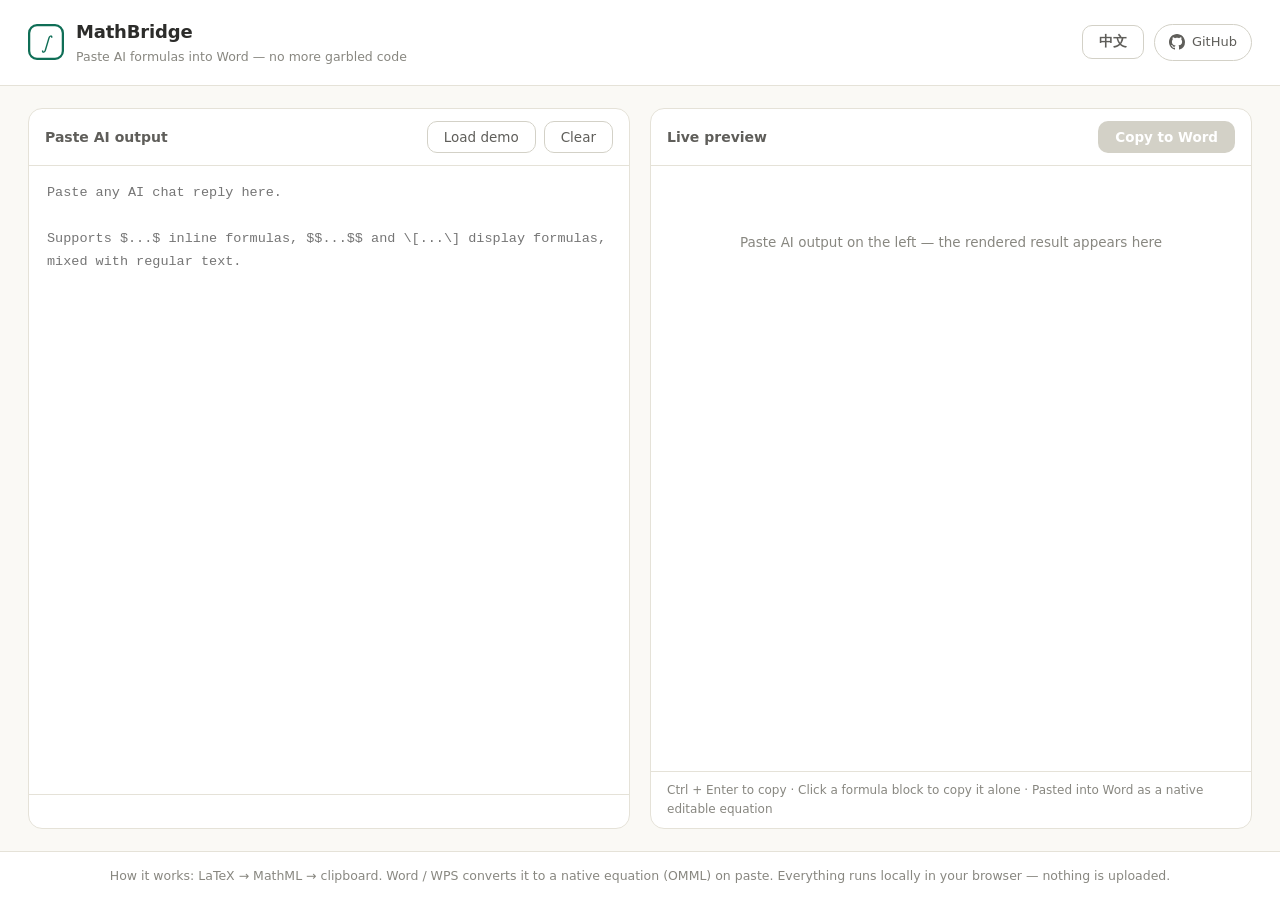
==== index.html @ a2859158 "feat: MathBridge — LaTeX to native Word equation, bilingual zh/en" ====
<!DOCTYPE html>
<html lang="zh-CN">
<head>
  <meta charset="UTF-8">
  <meta name="viewport" content="width=device-width, initial-scale=1.0">
  <title>MathBridge · AI 公式搬运工</title>
  <meta name="description" content="把 AI 生成的 LaTeX 公式原样粘贴进 Word / WPS，保持原生可编辑公式格式，不再是乱码。纯本地运行，无隐私顾虑。">
  <link rel="stylesheet" href="assets/vendor/temml.css">
  <link rel="stylesheet" href="css/style.css">
</head>
<body>
  <header class="site-header">
    <div class="brand">
      <svg class="brand-mark" viewBox="0 0 32 32" aria-hidden="true">
        <rect x="1" y="1" width="30" height="30" rx="7" fill="none" stroke="currentColor" stroke-width="2"/>
        <text x="16" y="22" text-anchor="middle" font-size="16" font-style="italic" fill="currentColor">∫</text>
      </svg>
      <div>
        <h1>MathBridge</h1>
        <p class="tagline" data-i18n="tagline">AI 公式搬运工 · 粘贴进 Word 不乱码</p>
      </div>
    </div>
    <div class="header-actions">
      <button type="button" id="btn-lang" class="btn ghost lang-toggle" aria-label="Switch language / 切换语言">EN</button>
      <a class="gh-link" href="https://github.com/Polaris929-cloud/MathBridge-AI-Formula-Translation" target="_blank" rel="noopener">
        <svg viewBox="0 0 16 16" width="16" height="16" aria-hidden="true" fill="currentColor">
          <path d="M8 0C3.58 0 0 3.58 0 8c0 3.54 2.29 6.53 5.47 7.59.4.07.55-.17.55-.38 0-.19-.01-.82-.01-1.49-2.01.37-2.53-.49-2.69-.94-.09-.23-.48-.94-.82-1.13-.28-.15-.68-.52-.01-.53.63-.01 1.08.58 1.23.82.72 1.21 1.87.87 2.33.66.07-.52.28-.87.51-1.07-1.78-.2-3.64-.89-3.64-3.95 0-.87.31-1.59.82-2.15-.08-.2-.36-1.02.08-2.12 0 0 .67-.21 2.2.82.64-.18 1.32-.27 2-.27s1.36.09 2 .27c1.53-1.04 2.2-.82 2.2-.82.44 1.1.16 1.92.08 2.12.51.56.82 1.27.82 2.15 0 3.07-1.87 3.75-3.65 3.95.29.25.54.73.54 1.48 0 1.07-.01 1.93-.01 2.2 0 .21.15.46.55.38A8.01 8.01 0 0 0 16 8c0-4.42-3.58-8-8-8Z"/>
        </svg>
        GitHub
      </a>
    </div>
  </header>

  <main class="workspace">
    <section class="pane">
      <div class="pane-head">
        <h2 data-i18n="inputTitle">粘贴 AI 输出</h2>
        <div class="pane-actions">
          <button type="button" id="btn-demo" class="btn ghost" data-i18n="demoBtn">载入示例</button>
          <button type="button" id="btn-clear" class="btn ghost" data-i18n="clearBtn">清空</button>
        </div>
      </div>
      <textarea id="input" spellcheck="false" data-i18n-placeholder="inputPlaceholder"
        placeholder="把 AI 聊天框里的回复直接粘贴到这里。&#10;&#10;支持 $...$ 行内公式、$$...$$ 与 \[...\] 独立公式，正文与公式可以混排。"></textarea>
      <p class="status" id="status" aria-live="polite"></p>
    </section>

    <section class="pane">
      <div class="pane-head">
        <h2 data-i18n="previewTitle">实时预览</h2>
        <button type="button" id="btn-copy" class="btn primary" disabled data-i18n="copyBtn">复制到 Word</button>
      </div>
      <div id="preview" class="preview" aria-live="polite"></div>
      <p class="hint" data-i18n="hint">Ctrl + Enter 快速复制 · 点击公式块可单独复制该公式 · 粘贴后在 Word 里即为原生可编辑公式</p>
    </section>
  </main>

  <footer class="site-footer">
    <p data-i18n="footer">原理：LaTeX → MathML → 剪贴板，Word / WPS 粘贴时自动转为原生公式（OMML）。全程在浏览器本地完成，公式内容不上传任何服务器。</p>
  </footer>

  <script src="assets/vendor/temml.js"></script>
  <script src="js/app.js"></script>
</body>
</html>
---- assets/vendor/temml.css ----
/*
The Latin Modern fonts are released under the GUST font license, which is
legally equivalent to the LaTeX Project Public License. See the files in this
directory for details. The fonts can be obtained from several TeX distributions
or package managers.

The Latin Modern WOFF font has been obtained from
http://www.gust.org.pl/projects/e-foundry/

The Temml.woff2 is a clone of KaTeX_Script-Regular, except that the code points
have been changed from ASCII to Unicode Mathematical Alphanumeric Symbols Script capitals,
Unicode range 1D49C to 1D4B5.
*/

@font-face {
  font-family: 'Temml';
  src: url('Temml.woff2') format('woff2');
  font-weight: normal;
  font-style: normal;
}

@font-face {
  font-family: Latin Modern Math;
  src: url('./latinmodernmath.woff2');
}

math {
  font-style: normal;
  font-weight: normal;
  line-height: normal;
  font-size-adjust: none;
  text-indent: 0;
  text-transform: none;
  letter-spacing: normal;
  word-wrap: normal;
  direction: ltr;
  /* Prevent Firefox from omitting the dot on i or j. */
  font-feature-settings: "dtls" off;
}

math * {
  border-color: currentColor;
}

math {
  font-family: "Latin Modern Math", math;
}

/* display: block is necessary in Firefox and Safari.
 * Not in Chromium, which recognizes display: "block math" written inline. */
 math.tml-display {
  display: block;
  width: 100%;
}

*.mathscr {
  font-family: "Temml";
}

/* Cramped superscripts in WebKit */
mfrac > :nth-child(2),
msqrt,
mover > :first-child {
  math-shift: compact
}

.menclose {
  display: inline-block;
  position: relative;
  padding: 0.5ex 0ex;
}
.tml-cancelto {
  display: inline-block;
  position: absolute;
  top: 0;
  left: 0;
  padding: 0.5ex 0ex;
  background-color: currentColor;
  /* Use the SVG as an alpha mask (painted by background-color) */
  -webkit-mask-image: url("data:image/svg+xml,<svg xmlns='http://www.w3.org/2000/svg'><defs><marker id='a' markerHeight='5' markerUnits='strokeWidth' markerWidth='7' orient='auto' refX='7' refY='2.5'><path fill='black' d='m0 0 7 2.5L0 5z'/></marker></defs><line x2='100%25' y1='100%25' stroke='black' stroke-width='.06em' marker-end='url(%23a)' vector-effect='non-scaling-stroke'/></svg>");
          mask-image: url("data:image/svg+xml,<svg xmlns='http://www.w3.org/2000/svg'><defs><marker id='a' markerHeight='5' markerUnits='strokeWidth' markerWidth='7' orient='auto' refX='7' refY='2.5'><path fill='black' d='m0 0 7 2.5L0 5z'/></marker></defs><line x2='100%25' y1='100%25' stroke='black' stroke-width='.06em' marker-end='url(%23a)' vector-effect='non-scaling-stroke'/></svg>");
  -webkit-mask-repeat: no-repeat;
          mask-repeat: no-repeat;
  -webkit-mask-size: 100% 100%;
          mask-size: 100% 100%;
  -webkit-mask-position: 0 0;
          mask-position: 0 0;
}

@supports (-moz-appearance: none) {
  /* \vec w/o italic correction for Firefox */
  .tml-vec {
    transform: scale(0.75)
  }
  /* Fix \cancelto in Firefox */
  .ff-narrow {
    width: 0em;
  }
  .ff-nudge-left {
    margin-left: -0.2em;
  }
  /* Squash hidden mrows in \bordermatrix. Messes with centering, but necessary to squash. */
  .ff-squash mtd {
    display: block;
    height: 0;
  }
}

@supports (not (-moz-appearance: none)) {
  /* Chromium and WebKit */
  /* prime vertical alignment */
  mo.tml-prime {
    font-family: Temml;
  }
  /* Italic correction on superscripts */
  .tml-sml-pad {
    padding-left: 0.05em;
  }
  .tml-med-pad {
    padding-left: 0.10em;
  }
  .tml-lrg-pad {
    padding-left: 0.15em;
  }
}

@supports (-webkit-backdrop-filter: blur(1px)) {
  /* WebKit vertical & italic correction on accents */
  .wbk-acc {
    /* lower by x-height distance */
    transform: translate(0em, 0.431em);
  }
  .wbk-sml {
    transform: translate(0.07em, 0);
  }
  .wbk-sml-acc {
    transform: translate(0.07em, 0.431em);
  }
  .wbk-sml-vec {
    transform: scale(0.75) translate(0.07em, 0);
  }
  .wbk-med {
    transform: translate(0.14em, 0);
  }
  .wbk-med-acc {
    transform: translate(0.14em, 0.431em);
  }
  .wbk-med-vec {
    transform: scale(0.75) translate(0.14em, 0);
  }
  .wbk-lrg {
    transform: translate(0.21em, 0);
  }
  .wbk-lrg-acc {
    transform: translate(0.21em, 0.431em);
  }
  .wbk-lrg-vec {
    transform: scale(0.75) translate(0.21em, 0);
  }
}

/* \cancel & \phase use background images. Get them to print. */
menclose {
  -webkit-print-color-adjust: exact;  /* Chrome & Edge */
          print-color-adjust: exact;
}

/* Array cell justification in Firefox & WebKit */
.tml-right {
  text-align: right;
}
.tml-left {
  text-align: left;
}

/* For CD labels that grow to the left in Firefox and WebKit */
.tml-shift-left { margin-left:-200% }

/* Styles for Chromium only */
@supports (not (-webkit-backdrop-filter: blur(1px))) and (not (-moz-appearance: none)) {
  /* Italic correction on accents */
  .chr-sml {
    transform: translate(0.07em, 0)
  }
  .chr-sml-vec {
    transform: scale(0.75) translate(0.07em, 0)
  }
  .chr-med {
    transform: translate(0.14em, 0)
  }
  .chr-med-vec {
    transform: scale(0.75) translate(0.14em, 0)
  }
  .chr-lrg {
    transform: translate(0.21em, 0)
  }
  .chr-lrg-vec {
    transform: scale(0.75) translate(0.21em, 0)
  }

  /* For CD labels that grow to the left */
  .tml-shift-left { margin-left:-100% }

  /* MathML Core & Chromium do not support the MathML 3.0 element <menclose> attributes. */
  /* So use styles. */
  menclose {
    position: relative;
    padding: 0.5ex 0ex;
  }
  
  .tml-overline {
    padding: 0.1em 0 0 0;
    border-top: 0.065em solid;
  }

  .tml-underline {
    padding: 0 0 0.1em 0;
    border-bottom: 0.065em solid;
  }

  .tml-cancel {
    display: inline-block;
    position: absolute;
    left: 0.5px;
    bottom: 0;
    width: 100%;
    height: 100%;
    background-color: currentColor;
  }
  .upstrike {
    clip-path: polygon(0.05em 100%, 0em calc(100% - 0.05em), calc(100% - 0.05em) 0em, 100% 0.05em);
  }
  .downstrike {
    clip-path: polygon(0em 0.05em, 0.05em 0em, 100% calc(100% - 0.05em), calc(100% - 0.05em) 100%);
  }
  .sout {
    clip-path: polygon(0em calc(55% + 0.0333em), 0em calc(55% - 0.0333em), 100% calc(55% - 0.0333em), 100% calc(55% + 0.0333em));
  }
  .tml-xcancel {
    clip-path: polygon(0.05em 0em, 0em 0.05em, calc(50% - 0.05em) 50%, 0em calc(100% - 0.05em), 0.05em 100%, 50% calc(50% + 0.05em), calc(100% - 0.05em) 100%, 100% calc(100% - 0.05em), calc(50% + 0.05em) 50%, 100% 0.05em, calc(100% - 0.05em) 0%, 50% calc(50% - 0.05em));
  }

  .longdiv-top {
    border-top: 0.067em solid;
    padding: 0.1em 0.2em 0.2em 0.433em;
  }
  .longdiv-arc {
    position: absolute;
    top: 0;
    bottom: 0.1em;
    left: -0.4em;
    width: 0.7em;
    border: 0.067em solid;
    transform: translateY(-0.067em);
    border-radius: 70%;
    clip-path: inset(0 0 0 0.4em);
    box-sizing: border-box;}
    .menclose {display: inline-block;
    text-align: left;
    position: relative;
  }
  
  .phasor-bottom {
    border-bottom: 0.067em solid;
    padding: 0.2em 0.2em 0.1em 0.6em;
  }
  .phasor-angle {
    display: inline-block;
    position: absolute;
    left: 0.5px;
    bottom: -0.04em;
    height: 100%;
    aspect-ratio: 0.5;
    background-color: currentColor;
    clip-path: polygon(0.05em 100%, 0em calc(100% - 0.05em), calc(100% - 0.05em) 0em, 100% 0.05em);
  }

  .tml-fbox {
    padding: 3pt;
    border: 1px solid;
  }

  .circle-pad {
    padding: 0.267em;
  }
  .textcircle {
    position: absolute;
    top: 0;
    bottom: 0;
    right: 0;
    left: 0;
    border: 0.067em solid;
    border-radius: 50%;
   }

   .actuarial {
    padding: 0.03889em 0.03889em 0 0.03889em;
    border-width: 0.08em 0.08em 0em 0em;
    border-style: solid;
    margin-right: 0.03889em;
   }

   /* Stretch \widetilde */
  .tml-tilde-2 {
    transform: scale(2.0, 1.1)
  }
  .tml-tilde-3 {
    transform: scale(3.0, 1.3)
  }
  .tml-tilde-4 {
    transform: scale(4.0, 1.4)
  }
  /* Stretch \widehat */
  .tml-hat-1 {
    transform: scale(1.8, 1.1)
  }
  .tml-hat-2 {
    transform: scale(3.5, 1.1)
  }
  .tml-hat-3 {
    transform: scale(5.4, 1.3)
  }
  .tml-hat-4 {
    transform: scale(7.2, 1.4)
  }

  /* set array cell justification */
  .tml-right {
    text-align: -webkit-right;
  }
  .tml-left {
    text-align: -webkit-left;
  }
}

.special-fraction {
  font-family: 'Times New Roman', Times, 'STIX TWO', Tinos, serif;
}

/* flex-wrap for line-breaking in Chromium */
math {
  display: inline-flex;
  flex-wrap: wrap;
  align-items: baseline;
}
math > mrow {
  padding: 0.5ex 0ex;
}

/* Default mtd top padding is 0.5ex per MathML-Core and user-agent CSS */
/* We adjust for jot and small */
mtable.tml-jot > mtr > mtd {
  padding-top: 0.7ex;
  padding-bottom: 0.7ex;
}
mtable.tml-small mtd {
  padding-top: 0.35ex;
  padding-bottom: 0.35ex;
}

/* Firefox */
@-moz-document url-prefix() {
  /* Avoid flex-wrap */
  math { display: inline; }
  math > mrow { padding: 0 }
  /* Adjust Firefox spacing between array rows */
  mtd, mtable.tml-small mtd { padding-top: 0; padding-bottom: 0; }
  mtable.tml-jot > mtr > mtd { padding-top: 0.2ex; padding-bottom: 0.2ex; }
}

/* AMS environment auto-numbering via CSS counter. */
.tml-eqn::before {
  counter-increment: tmlEqnNo;
  content: "(" counter(tmlEqnNo) ")";
}

body {
  counter-reset: tmlEqnNo;
}
---- css/style.css ----
:root {
  --bg: #faf9f5;
  --surface: #ffffff;
  --ink: #2c2c2a;
  --ink-soft: #5f5e5a;
  --ink-faint: #888780;
  --border: #e5e2d8;
  --border-strong: #d3d1c7;
  --accent: #0f6e56;
  --accent-deep: #085041;
  --accent-wash: #e1f5ee;
  --danger: #a32d2d;
  --danger-wash: #fcebeb;
  --radius: 10px;
  --radius-lg: 14px;
  --font: "Segoe UI", "PingFang SC", "Hiragino Sans GB", "Microsoft YaHei", system-ui, sans-serif;
}

* { box-sizing: border-box; }

html, body { margin: 0; padding: 0; }

body {
  font-family: var(--font);
  background: var(--bg);
  color: var(--ink);
  font-size: 15px;
  line-height: 1.6;
  min-height: 100dvh;
  display: flex;
  flex-direction: column;
}

.site-header {
  display: flex;
  align-items: center;
  justify-content: space-between;
  padding: 18px 28px;
  border-bottom: 1px solid var(--border);
  background: var(--surface);
}

.brand { display: flex; align-items: center; gap: 12px; }

.brand-mark {
  width: 36px;
  height: 36px;
  color: var(--accent);
  flex: none;
}

.brand h1 {
  margin: 0;
  font-size: 18px;
  font-weight: 600;
  letter-spacing: -0.01em;
}

.tagline {
  margin: 0;
  font-size: 12.5px;
  color: var(--ink-faint);
}

.header-actions { display: flex; align-items: center; gap: 10px; }

.lang-toggle { min-width: 52px; font-weight: 600; }

.gh-link {
  display: inline-flex;
  align-items: center;
  gap: 7px;
  font-size: 13px;
  color: var(--ink-soft);
  text-decoration: none;
  padding: 7px 14px;
  border: 1px solid var(--border-strong);
  border-radius: 999px;
  transition: border-color 0.15s ease, color 0.15s ease;
}

.gh-link:hover { border-color: var(--ink-faint); color: var(--ink); }

.workspace {
  flex: 1;
  display: grid;
  grid-template-columns: 1fr 1fr;
  gap: 20px;
  padding: 22px 28px;
  align-items: stretch;
  max-width: 1400px;
  width: 100%;
  margin: 0 auto;
}

@media (max-width: 900px) {
  .workspace { grid-template-columns: 1fr; padding: 16px; }
  .site-header { padding: 14px 16px; }
}

.pane {
  display: flex;
  flex-direction: column;
  background: var(--surface);
  border: 1px solid var(--border);
  border-radius: var(--radius-lg);
  overflow: hidden;
  min-height: 380px;
}

.pane-head {
  display: flex;
  align-items: center;
  justify-content: space-between;
  padding: 12px 16px;
  border-bottom: 1px solid var(--border);
  gap: 12px;
}

.pane-head h2 {
  margin: 0;
  font-size: 14px;
  font-weight: 600;
  color: var(--ink-soft);
}

.pane-actions { display: flex; gap: 8px; }

.btn {
  font-family: inherit;
  font-size: 13.5px;
  padding: 7px 16px;
  border-radius: var(--radius);
  border: 1px solid transparent;
  cursor: pointer;
  transition: transform 0.1s ease, background 0.15s ease, border-color 0.15s ease;
}

.btn:active { transform: scale(0.97); }

.btn:focus-visible { outline: 2px solid var(--accent); outline-offset: 2px; }

.btn.ghost {
  background: transparent;
  border-color: var(--border-strong);
  color: var(--ink-soft);
}

.btn.ghost:hover { border-color: var(--ink-faint); color: var(--ink); }

.btn.primary {
  background: var(--accent);
  color: #ffffff;
  font-weight: 600;
}

.btn.primary:hover { background: var(--accent-deep); }

.btn.primary:disabled {
  background: var(--border-strong);
  color: #ffffff;
  cursor: not-allowed;
}

.btn.primary:not(:disabled):active { transform: scale(0.97); }

textarea#input {
  flex: 1;
  width: 100%;
  min-height: 280px;
  padding: 16px 18px;
  border: none;
  resize: none;
  font-family: ui-monospace, "Cascadia Mono", Consolas, "Courier New", monospace;
  font-size: 13.5px;
  line-height: 1.7;
  color: var(--ink);
  background: transparent;
}

textarea#input:focus-visible { outline: none; }

.status {
  margin: 0;
  padding: 8px 16px;
  font-size: 12.5px;
  color: var(--ink-faint);
  border-top: 1px solid var(--border);
  min-height: 34px;
}

.status.ok { color: var(--accent); }
.status.err { color: var(--danger); }

.preview {
  flex: 1;
  padding: 18px 20px;
  overflow: auto;
  min-height: 280px;
}

.preview .empty {
  color: var(--ink-faint);
  font-size: 13.5px;
  text-align: center;
  padding: 48px 16px;
}

.preview p.seg-text {
  margin: 0 0 10px;
  white-space: pre-wrap;
  word-break: break-word;
}

.math-block {
  display: block;
  margin: 14px auto;
  padding: 12px 16px;
  border: 1px dashed var(--border-strong);
  border-radius: var(--radius);
  text-align: center;
  cursor: copy;
  transition: border-color 0.15s ease, background 0.15s ease;
}

.math-block:hover { border-color: var(--accent); background: var(--accent-wash); }

.math-block:focus-visible { outline: 2px solid var(--accent); outline-offset: 2px; }

.math-inline { cursor: copy; border-radius: 4px; }

.math-inline:hover { background: var(--accent-wash); }

.math-error {
  margin: 12px 0;
  padding: 10px 14px;
  border-radius: var(--radius);
  background: var(--danger-wash);
  border: 1px solid #f0c9c9;
  font-size: 13px;
  color: var(--danger);
}

.math-error code {
  font-family: ui-monospace, Consolas, monospace;
  font-size: 12.5px;
  word-break: break-all;
}

.hint {
  margin: 0;
  padding: 9px 16px;
  font-size: 12px;
  color: var(--ink-faint);
  border-top: 1px solid var(--border);
}

.site-footer {
  padding: 14px 28px;
  border-top: 1px solid var(--border);
  background: var(--surface);
}

.site-footer p {
  margin: 0;
  font-size: 12.5px;
  color: var(--ink-faint);
  text-align: center;
}

.toast {
  position: fixed;
  left: 50%;
  bottom: 32px;
  transform: translateX(-50%) translateY(8px);
  background: var(--ink);
  color: #ffffff;
  font-size: 13.5px;
  padding: 10px 22px;
  border-radius: 999px;
  opacity: 0;
  pointer-events: none;
  transition: opacity 0.2s ease, transform 0.2s ease;
  z-index: 10;
}

.toast.show { opacity: 1; transform: translateX(-50%) translateY(0); }

@media (prefers-reduced-motion: reduce) {
  .btn, .math-block, .toast, .gh-link { transition: none; }
}
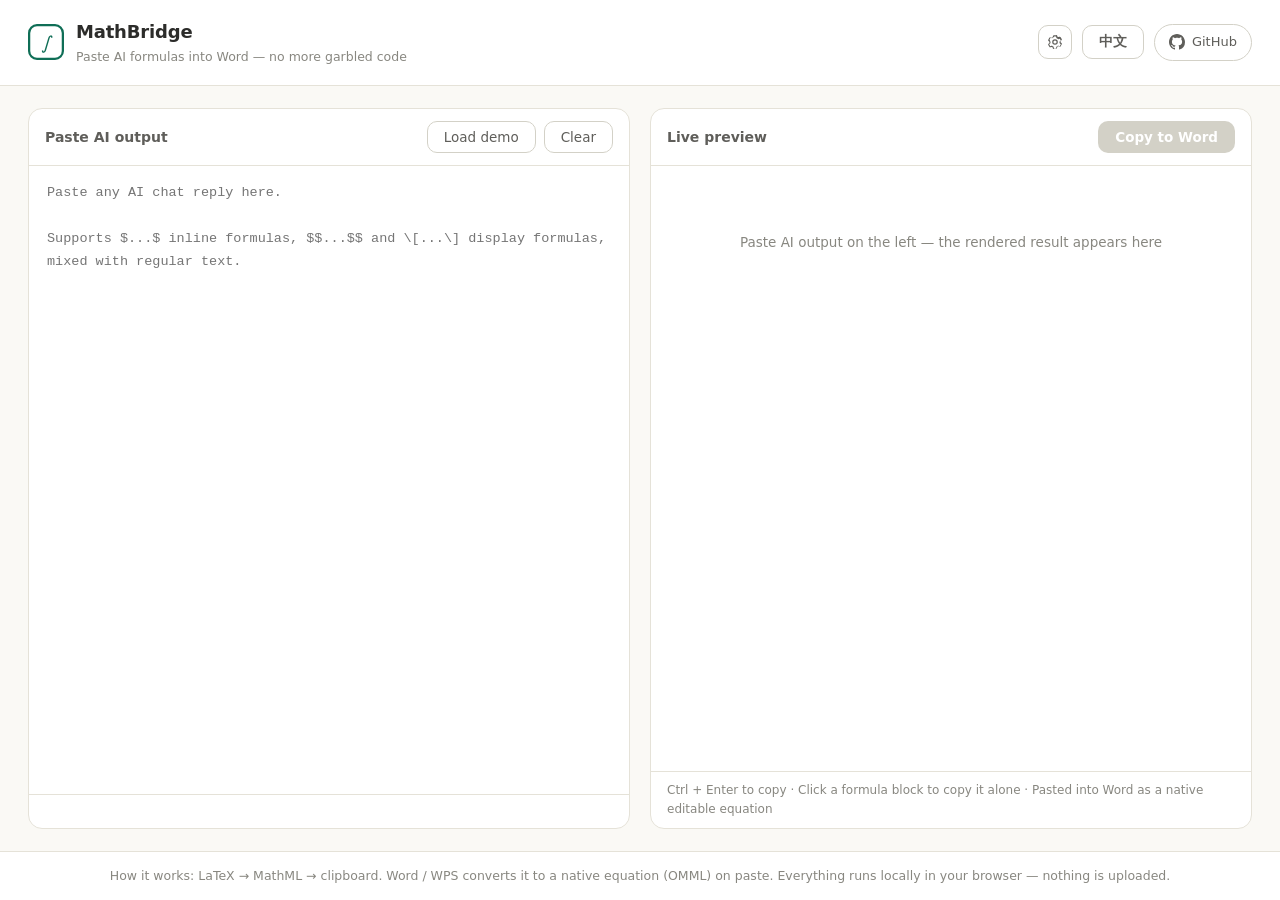
==== commit b09e2f29: "feat: appearance settings panel (font size/weight, background color, panel height, corner radius)" ====
--- a/index.html
+++ b/index.html
@@ -21,6 +21,65 @@
       </div>
     </div>
     <div class="header-actions">
+      <div class="settings-wrap">
+        <button type="button" id="btn-settings" class="btn ghost icon-btn" aria-haspopup="true" aria-expanded="false" aria-label="Settings / 界面设置" title="Settings / 界面设置">
+          <svg viewBox="0 0 20 20" width="16" height="16" fill="currentColor" aria-hidden="true">
+            <path d="M10 6.5a3.5 3.5 0 1 0 0 7 3.5 3.5 0 0 0 0-7Zm0 5.5a2 2 0 1 1 0-4 2 2 0 0 1 0 4Z"/>
+            <path d="M8.7 1.5a1.3 1.3 0 0 0-1.28 1.04l-.3 1.5a6.8 6.8 0 0 0-1.2.7l-1.46-.5a1.3 1.3 0 0 0-1.55.58l-1.3 2.26a1.3 1.3 0 0 0 .28 1.62l1.13 1.03a7 7 0 0 0 0 1.4l-1.13 1.03a1.3 1.3 0 0 0-.28 1.62l1.3 2.26a1.3 1.3 0 0 0 1.55.58l1.46-.5c.38.27.78.5 1.2.7l.3 1.5A1.3 1.3 0 0 0 8.7 18.5h2.6a1.3 1.3 0 0 0 1.28-1.04l.3-1.5c.42-.2.82-.43 1.2-.7l1.46.5a1.3 1.3 0 0 0 1.55-.58l1.3-2.26a1.3 1.3 0 0 0-.28-1.62l-1.13-1.03a7 7 0 0 0 0-1.4l1.13-1.03a1.3 1.3 0 0 0 .28-1.62l-1.3-2.26a1.3 1.3 0 0 0-1.55-.58l-1.46.5a6.8 6.8 0 0 0-1.2-.7l-.3-1.5A1.3 1.3 0 0 0 11.3 1.5H8.7Zm0 1.5h2.6l.36 1.83c.05.24.21.44.43.55.52.25 1 .57 1.43.95.18.16.42.22.65.14l1.78-.61 1.3 2.26-1.38 1.25a.7.7 0 0 0-.22.63c.05.34.05.68 0 1.01a.7.7 0 0 0 .22.63l1.38 1.26-1.3 2.26-1.78-.61a.7.7 0 0 0-.65.14c-.44.38-.91.7-1.43.95a.7.7 0 0 0-.43.55l-.36 1.82H8.7l-.36-1.82a.7.7 0 0 0-.43-.55 5.3 5.3 0 0 1-1.43-.95.7.7 0 0 0-.65-.14l-1.78.61-1.3-2.26 1.38-1.26a.7.7 0 0 0 .22-.63 5.6 5.6 0 0 0 0-1 .7.7 0 0 0-.22-.64L3.18 6.87l1.3-2.26 1.78.61c.23.08.47.02.65-.14.44-.38.91-.7 1.43-.95a.7.7 0 0 0 .43-.55L8.7 3Z"/>
+          </svg>
+        </button>
+        <div id="settings-panel" class="settings-panel" hidden>
+          <h3 data-i18n="settingsTitle">界面设置</h3>
+          <div class="setting-row">
+            <label for="set-fontsize" data-i18n="fontSize">字体大小</label>
+            <div class="setting-control">
+              <input type="range" id="set-fontsize" min="80" max="160" step="5">
+              <span id="val-fontsize" class="set-val">100%</span>
+            </div>
+          </div>
+          <div class="setting-row">
+            <label for="set-fontweight" data-i18n="fontWeight">字体粗细</label>
+            <div class="setting-control">
+              <select id="set-fontweight">
+                <option value="300">Light 300</option>
+                <option value="400">Regular 400</option>
+                <option value="500">Medium 500</option>
+                <option value="600">Semibold 600</option>
+                <option value="700">Bold 700</option>
+              </select>
+            </div>
+          </div>
+          <div class="setting-row">
+            <label data-i18n="bgColor">背景颜色</label>
+            <div class="setting-control swatches">
+              <button type="button" class="swatch" data-bg="#faf9f5" style="background:#faf9f5" title="Cream"></button>
+              <button type="button" class="swatch" data-bg="#ffffff" style="background:#ffffff" title="White"></button>
+              <button type="button" class="swatch" data-bg="#eef4fb" style="background:#eef4fb" title="Blue"></button>
+              <button type="button" class="swatch" data-bg="#eef7ef" style="background:#eef7ef" title="Green"></button>
+              <button type="button" class="swatch" data-bg="#f8eef6" style="background:#f8eef6" title="Pink"></button>
+              <button type="button" class="swatch" data-bg="#f0efec" style="background:#f0efec" title="Gray"></button>
+              <input type="color" id="set-bgcolor" value="#faf9f5" data-i18n-title="customColor" title="自定义颜色">
+            </div>
+          </div>
+          <div class="setting-row">
+            <label for="set-paneheight" data-i18n="paneSize">文本框高度</label>
+            <div class="setting-control">
+              <input type="range" id="set-paneheight" min="280" max="680" step="20">
+              <span id="val-paneheight" class="set-val">400px</span>
+            </div>
+          </div>
+          <div class="setting-row">
+            <label for="set-radius" data-i18n="cornerRadius">圆角</label>
+            <div class="setting-control">
+              <input type="range" id="set-radius" min="0" max="20" step="1">
+              <span id="val-radius" class="set-val">10px</span>
+            </div>
+          </div>
+          <div class="setting-actions">
+            <button type="button" id="btn-reset-settings" class="btn ghost" data-i18n="resetSettings">恢复默认</button>
+          </div>
+        </div>
+      </div>
       <button type="button" id="btn-lang" class="btn ghost lang-toggle" aria-label="Switch language / 切换语言">EN</button>
       <a class="gh-link" href="https://github.com/Polaris929-cloud/MathBridge-AI-Formula-Translation" target="_blank" rel="noopener">
         <svg viewBox="0 0 16 16" width="16" height="16" aria-hidden="true" fill="currentColor">
--- a/css/style.css
+++ b/css/style.css
@@ -11,8 +11,13 @@
   --accent-wash: #e1f5ee;
   --danger: #a32d2d;
   --danger-wash: #fcebeb;
-  --radius: 10px;
-  --radius-lg: 14px;
+  /* 界面自定义变量（由 js/app.js 中的设置面板驱动） */
+  --font-scale: 1;
+  --text-weight: 400;
+  --radius-base: 10px;
+  --pane-min-h: 400px;
+  --radius: var(--radius-base);
+  --radius-lg: calc(var(--radius-base) + 4px);
   --font: "Segoe UI", "PingFang SC", "Hiragino Sans GB", "Microsoft YaHei", system-ui, sans-serif;
 }
 
@@ -24,7 +29,8 @@
   font-family: var(--font);
   background: var(--bg);
   color: var(--ink);
-  font-size: 15px;
+  font-size: calc(15px * var(--font-scale));
+  font-weight: var(--text-weight);
   line-height: 1.6;
   min-height: 100dvh;
   display: flex;
@@ -105,7 +111,7 @@
   border: 1px solid var(--border);
   border-radius: var(--radius-lg);
   overflow: hidden;
-  min-height: 380px;
+  min-height: var(--pane-min-h);
 }
 
 .pane-head {
@@ -167,12 +173,13 @@
 textarea#input {
   flex: 1;
   width: 100%;
-  min-height: 280px;
+  min-height: calc(var(--pane-min-h) - 120px);
   padding: 16px 18px;
   border: none;
   resize: none;
   font-family: ui-monospace, "Cascadia Mono", Consolas, "Courier New", monospace;
-  font-size: 13.5px;
+  font-size: calc(13.5px * var(--font-scale));
+  font-weight: var(--text-weight);
   line-height: 1.7;
   color: var(--ink);
   background: transparent;
@@ -196,7 +203,8 @@
   flex: 1;
   padding: 18px 20px;
   overflow: auto;
-  min-height: 280px;
+  min-height: calc(var(--pane-min-h) - 120px);
+  font-weight: var(--text-weight);
 }
 
 .preview .empty {
@@ -289,3 +297,129 @@
 @media (prefers-reduced-motion: reduce) {
   .btn, .math-block, .toast, .gh-link { transition: none; }
 }
+
+/* ---------- 设置面板 / Settings panel ---------- */
+
+.settings-wrap { position: relative; }
+
+.icon-btn {
+  display: inline-flex;
+  align-items: center;
+  justify-content: center;
+  width: 34px;
+  height: 34px;
+  padding: 0;
+}
+
+.icon-btn svg { display: block; }
+
+.settings-panel {
+  position: absolute;
+  top: calc(100% + 10px);
+  right: 0;
+  width: 300px;
+  background: var(--surface);
+  border: 1px solid var(--border-strong);
+  border-radius: var(--radius-lg);
+  box-shadow: 0 8px 28px rgba(28, 28, 26, 0.14);
+  padding: 16px 18px 14px;
+  z-index: 50;
+}
+
+.settings-panel h3 {
+  margin: 0 0 12px;
+  font-size: 13.5px;
+  font-weight: 600;
+  color: var(--ink-soft);
+}
+
+.setting-row {
+  display: flex;
+  flex-direction: column;
+  gap: 6px;
+  padding: 9px 0;
+  border-top: 1px solid var(--border);
+}
+
+.setting-row:first-of-type { border-top: none; padding-top: 0; }
+
+.setting-row > label {
+  font-size: 12.5px;
+  color: var(--ink-soft);
+}
+
+.setting-control {
+  display: flex;
+  align-items: center;
+  gap: 10px;
+}
+
+.setting-control input[type="range"] {
+  flex: 1;
+  accent-color: var(--accent);
+  height: 18px;
+  margin: 0;
+}
+
+.set-val {
+  min-width: 46px;
+  text-align: right;
+  font-size: 12px;
+  color: var(--ink-faint);
+  font-variant-numeric: tabular-nums;
+}
+
+.setting-control select {
+  flex: 1;
+  font-family: inherit;
+  font-size: 13px;
+  color: var(--ink);
+  padding: 5px 8px;
+  border: 1px solid var(--border-strong);
+  border-radius: var(--radius);
+  background: var(--surface);
+  cursor: pointer;
+}
+
+.swatches { display: flex; align-items: center; gap: 8px; }
+
+.swatch {
+  width: 24px;
+  height: 24px;
+  border-radius: 999px;
+  border: 1px solid var(--border-strong);
+  cursor: pointer;
+  padding: 0;
+  transition: transform 0.1s ease, box-shadow 0.1s ease;
+}
+
+.swatch:hover { transform: scale(1.12); }
+
+.swatch.active {
+  box-shadow: 0 0 0 2px var(--surface), 0 0 0 4px var(--accent);
+}
+
+input[type="color"]#set-bgcolor {
+  width: 24px;
+  height: 24px;
+  border-radius: 999px;
+  border: 1px dashed var(--border-strong);
+  background: transparent;
+  cursor: pointer;
+  padding: 2px;
+}
+
+input[type="color"]#set-bgcolor::-webkit-color-swatch-wrapper { padding: 0; }
+input[type="color"]#set-bgcolor::-webkit-color-swatch { border-radius: 999px; border: none; }
+
+.setting-actions {
+  display: flex;
+  justify-content: flex-end;
+  padding-top: 10px;
+  border-top: 1px solid var(--border);
+  margin-top: 4px;
+}
+
+@media (max-width: 900px) {
+  .settings-panel { position: fixed; top: 64px; right: 16px; left: 16px; width: auto; }
+}
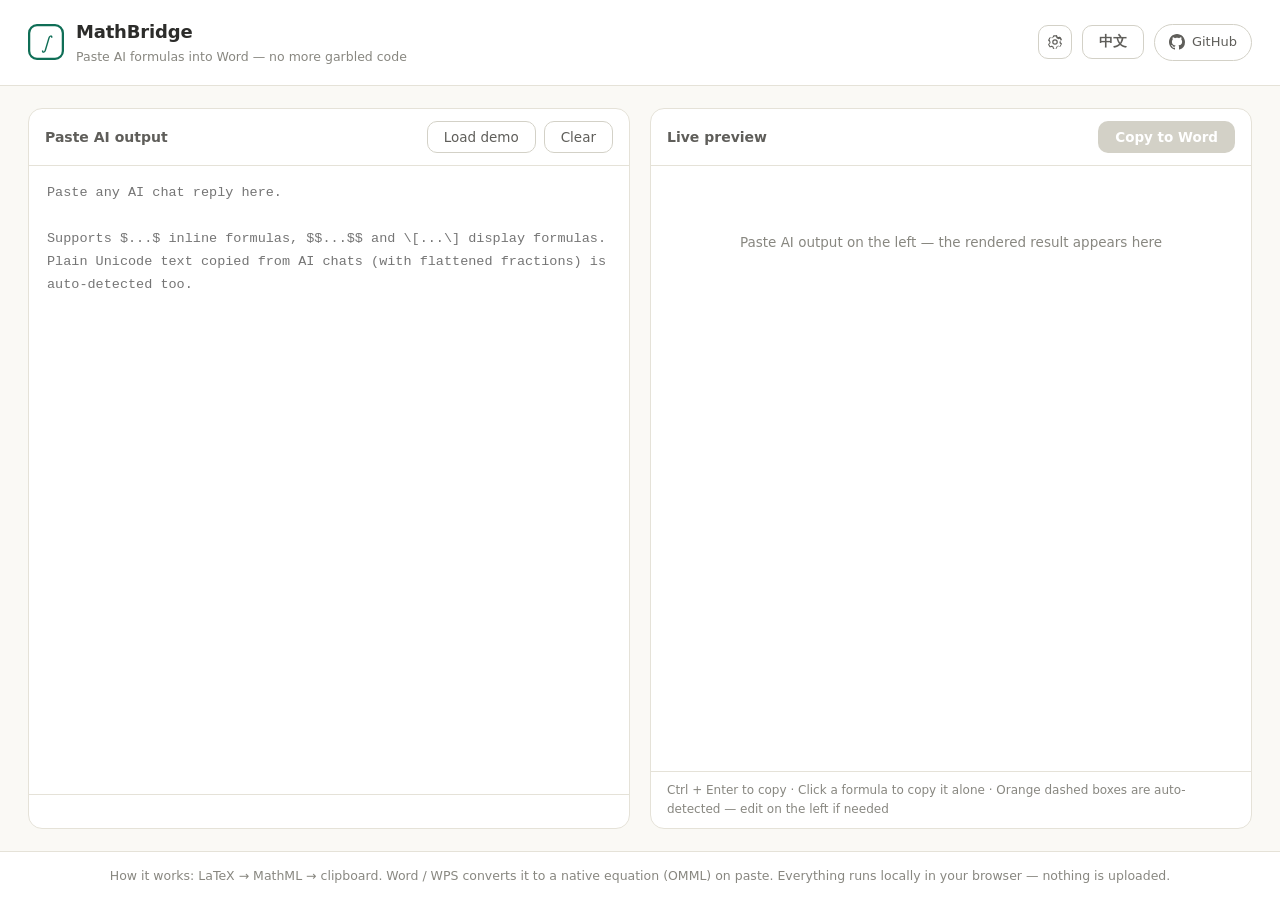
==== commit 26f8fae6: "feat: SmartMath Unicode formula detection, rich KaTeX paste, compact inline layout, favicon" ====
--- a/index.html
+++ b/index.html
@@ -5,6 +5,7 @@
   <meta name="viewport" content="width=device-width, initial-scale=1.0">
   <title>MathBridge · AI 公式搬运工</title>
   <meta name="description" content="把 AI 生成的 LaTeX 公式原样粘贴进 Word / WPS，保持原生可编辑公式格式，不再是乱码。纯本地运行，无隐私顾虑。">
+  <link rel="icon" type="image/svg+xml" href="assets/favicon.svg">
   <link rel="stylesheet" href="assets/vendor/temml.css">
   <link rel="stylesheet" href="css/style.css">
 </head>
@@ -119,6 +120,7 @@
   </footer>
 
   <script src="assets/vendor/temml.js"></script>
+  <script src="js/smartmath.js"></script>
   <script src="js/app.js"></script>
 </body>
 </html>
--- a/css/style.css
+++ b/css/style.css
@@ -239,6 +239,13 @@
 
 .math-inline:hover { background: var(--accent-wash); }
 
+/* 智能识别结果：橙色虚线提示「请核对」 */
+.math-inline.smart { outline: 1px dashed #d99a2b; outline-offset: 2px; }
+
+.math-block.smart { border-style: dashed; border-color: #d99a2b; }
+
+.math-block.smart:hover { border-color: #b57d17; background: #fdf6e9; }
+
 .math-error {
   margin: 12px 0;
   padding: 10px 14px;
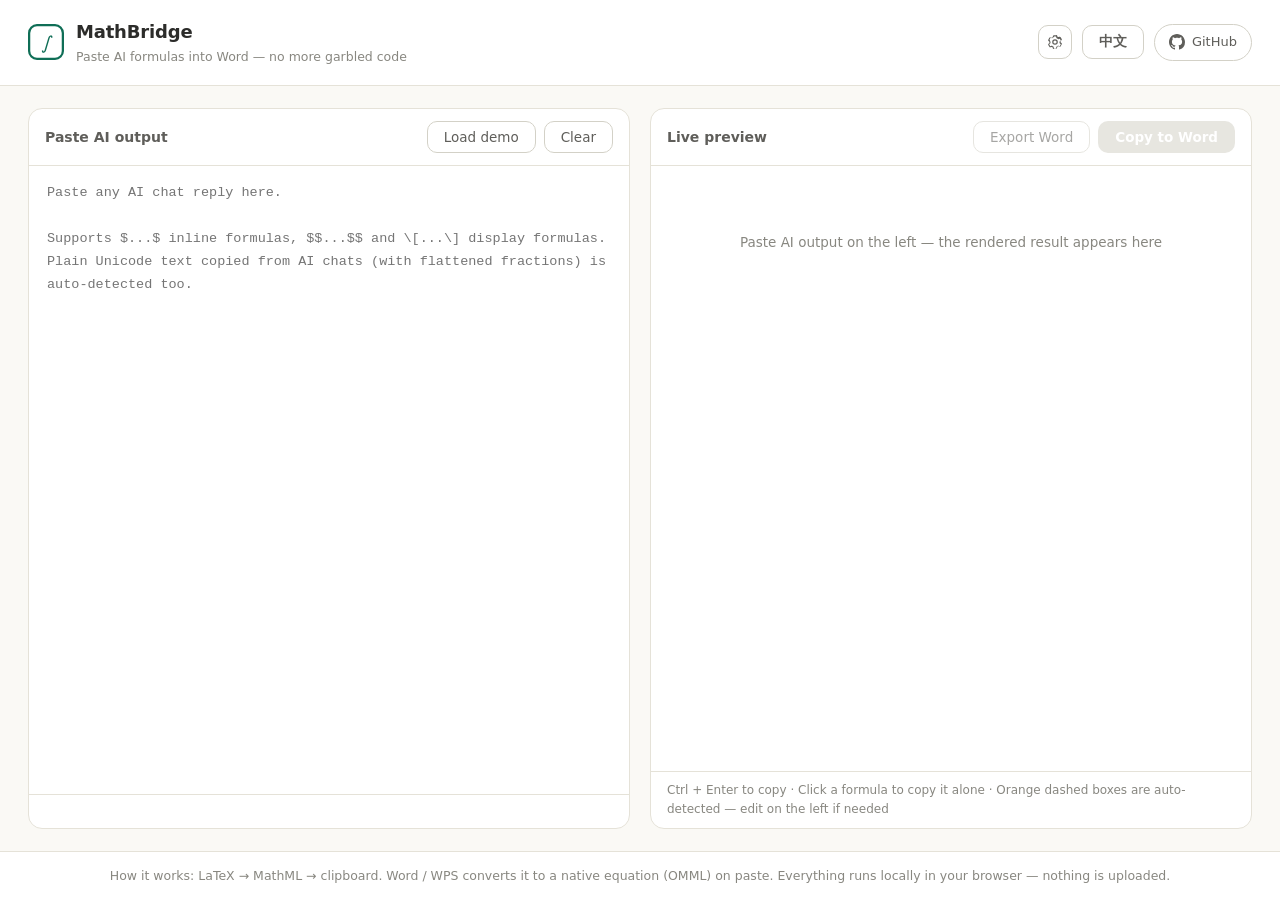
==== commit e7e5f8ed: "feat: in-app '导出 Word' button — download 文档.docx with native OMML equations Works in both Word and W" ====
--- a/index.html
+++ b/index.html
@@ -108,7 +108,10 @@
     <section class="pane">
       <div class="pane-head">
         <h2 data-i18n="previewTitle">实时预览</h2>
-        <button type="button" id="btn-copy" class="btn primary" disabled data-i18n="copyBtn">复制到 Word</button>
+        <div class="pane-actions">
+          <button type="button" id="btn-export" class="btn ghost" disabled data-i18n="exportBtn">导出 Word</button>
+          <button type="button" id="btn-copy" class="btn primary" disabled data-i18n="copyBtn">复制到 Word</button>
+        </div>
       </div>
       <div id="preview" class="preview" aria-live="polite"></div>
       <p class="hint" data-i18n="hint">Ctrl + Enter 快速复制 · 点击公式块可单独复制该公式 · 粘贴后在 Word 里即为原生可编辑公式</p>
@@ -121,6 +124,7 @@
 
   <script src="assets/vendor/temml.js"></script>
   <script src="js/smartmath.js"></script>
+  <script src="js/mml2omml.js"></script>
   <script src="js/app.js"></script>
 </body>
 </html>
--- a/css/style.css
+++ b/css/style.css
@@ -144,6 +144,11 @@
 
 .btn:active { transform: scale(0.97); }
 
+.btn:disabled {
+  cursor: not-allowed;
+  opacity: 0.55;
+}
+
 .btn:focus-visible { outline: 2px solid var(--accent); outline-offset: 2px; }
 
 .btn.ghost {
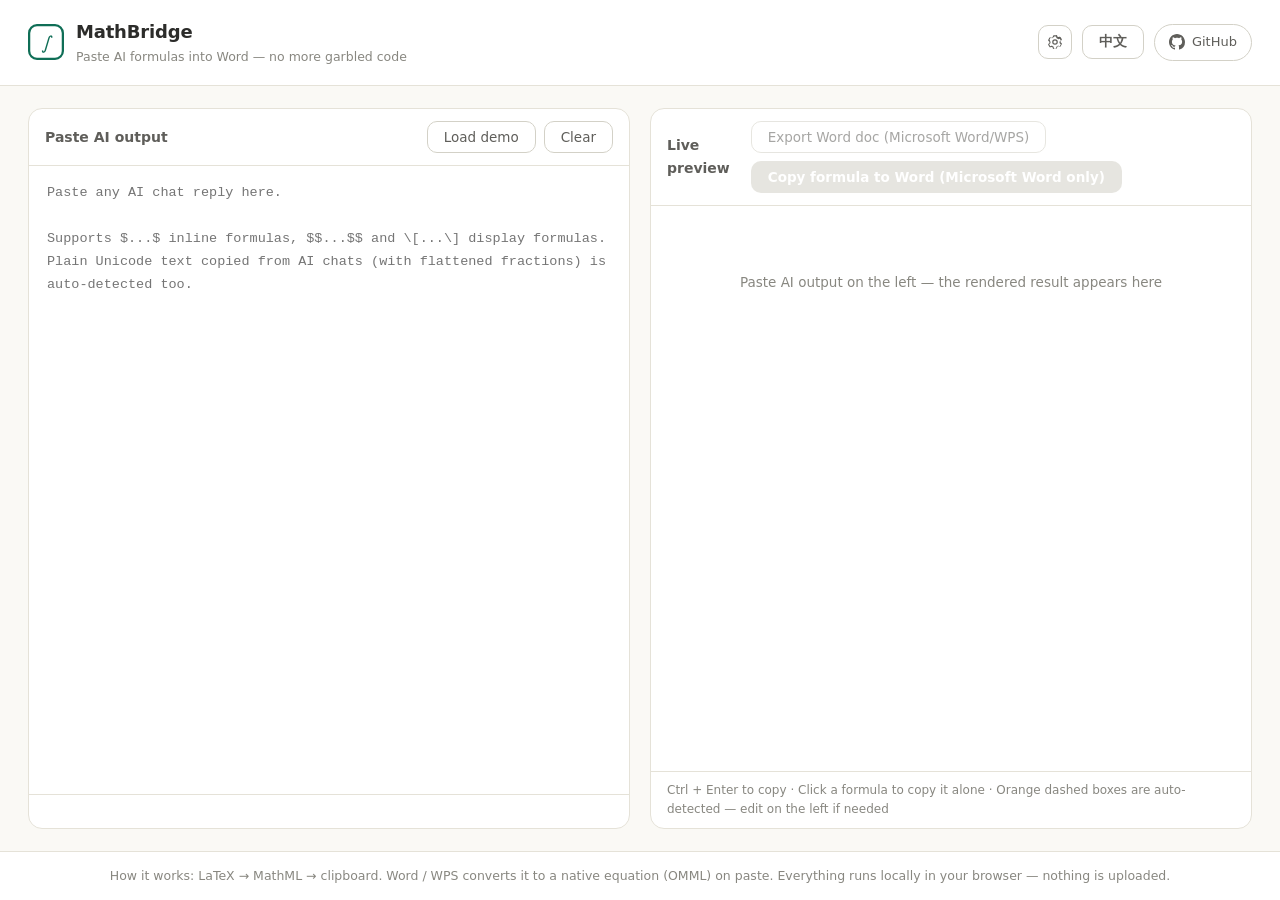
==== commit dc385c1d: "refine: clarify action buttons — which app each button targets Users kept asking why copy worked in " ====
--- a/index.html
+++ b/index.html
@@ -109,8 +109,8 @@
       <div class="pane-head">
         <h2 data-i18n="previewTitle">实时预览</h2>
         <div class="pane-actions">
-          <button type="button" id="btn-export" class="btn ghost" disabled data-i18n="exportBtn">导出 Word</button>
-          <button type="button" id="btn-copy" class="btn primary" disabled data-i18n="copyBtn">复制到 Word</button>
+          <button type="button" id="btn-export" class="btn ghost" disabled data-i18n="exportBtn">导出 Word 文档(Microsoft Word/WPS)</button>
+          <button type="button" id="btn-copy" class="btn primary" disabled data-i18n="copyBtn">复制公式粘贴到 Word(仅 Microsoft Word)</button>
         </div>
       </div>
       <div id="preview" class="preview" aria-live="polite"></div>
@@ -125,6 +125,7 @@
   <script src="assets/vendor/temml.js"></script>
   <script src="js/smartmath.js"></script>
   <script src="js/mml2omml.js"></script>
+  <script src="js/docx.js"></script>
   <script src="js/app.js"></script>
 </body>
 </html>
--- a/css/style.css
+++ b/css/style.css
@@ -130,11 +130,13 @@
   color: var(--ink-soft);
 }
 
-.pane-actions { display: flex; gap: 8px; }
+/* 按钮文案较长（含适用软件说明），窄屏时整组换行而不是把标签折成两截 */
+.pane-actions { display: flex; gap: 8px; flex-wrap: wrap; }
 
 .btn {
   font-family: inherit;
   font-size: 13.5px;
+  white-space: nowrap;
   padding: 7px 16px;
   border-radius: var(--radius);
   border: 1px solid transparent;
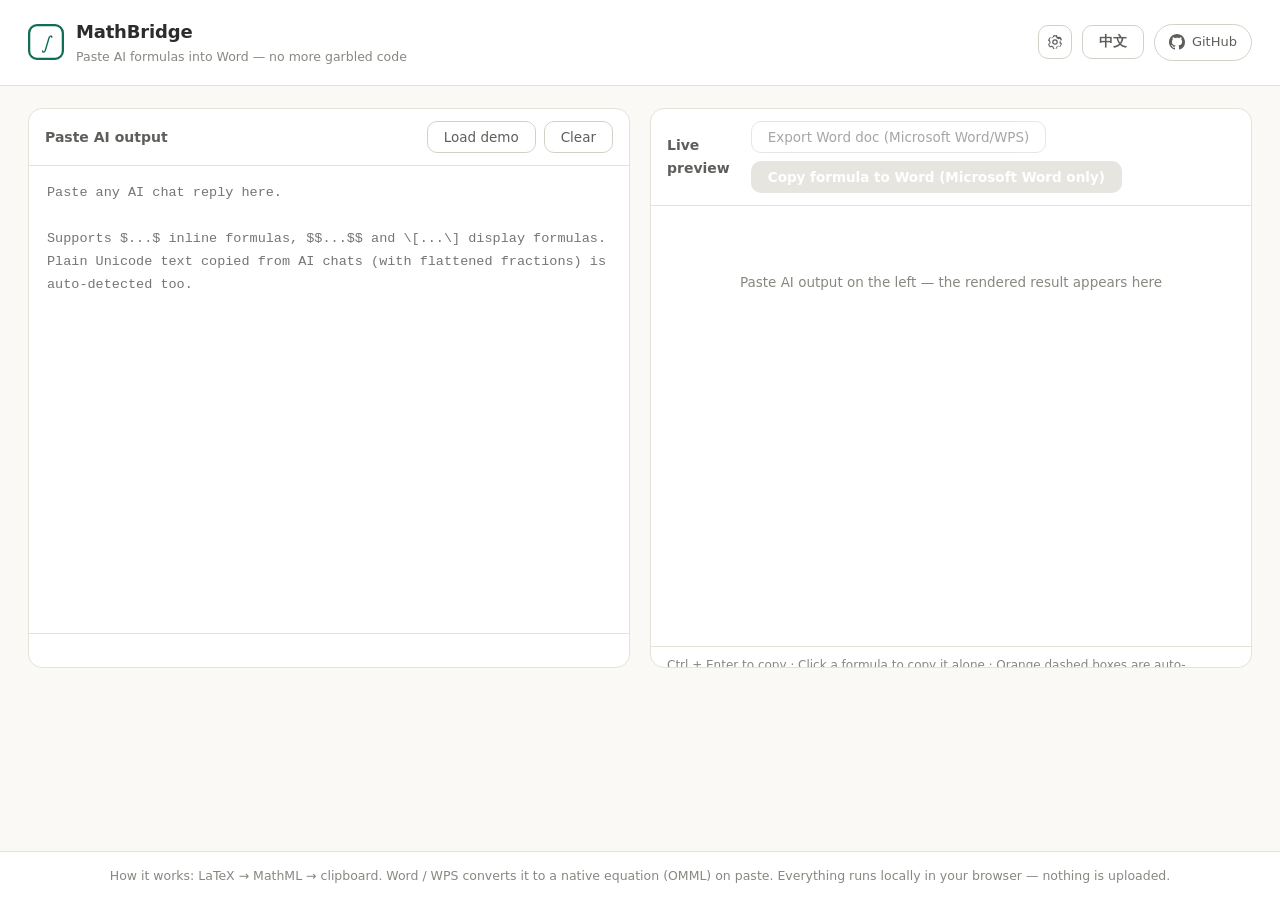
==== commit 00cb2f32: "fix: make the "文本框高度" setting actually work The slider updated --pane-min-h but nothing visibly chan" ====
--- a/index.html
+++ b/index.html
@@ -65,8 +65,8 @@
           <div class="setting-row">
             <label for="set-paneheight" data-i18n="paneSize">文本框高度</label>
             <div class="setting-control">
-              <input type="range" id="set-paneheight" min="280" max="680" step="20">
-              <span id="val-paneheight" class="set-val">400px</span>
+              <input type="range" id="set-paneheight" min="280" max="900" step="20">
+              <span id="val-paneheight" class="set-val">560px</span>
             </div>
           </div>
           <div class="setting-row">
--- a/css/style.css
+++ b/css/style.css
@@ -15,7 +15,7 @@
   --font-scale: 1;
   --text-weight: 400;
   --radius-base: 10px;
-  --pane-min-h: 400px;
+  --pane-h: 560px;
   --radius: var(--radius-base);
   --radius-lg: calc(var(--radius-base) + 4px);
   --font: "Segoe UI", "PingFang SC", "Hiragino Sans GB", "Microsoft YaHei", system-ui, sans-serif;
@@ -111,7 +111,10 @@
   border: 1px solid var(--border);
   border-radius: var(--radius-lg);
   overflow: hidden;
-  min-height: var(--pane-min-h);
+  /* 用固定 height 而不是 min-height：网格默认 stretch 会把面板撑到整个视口高度，
+   * min-height 永远够不到（实测面板已 726px > 上限 680px），设置项就失效了。
+   * 固定 height 后「文本框高度」滑块立即可见，内部区域各自滚动。 */
+  height: var(--pane-h);
 }
 
 .pane-head {
@@ -180,7 +183,7 @@
 textarea#input {
   flex: 1;
   width: 100%;
-  min-height: calc(var(--pane-min-h) - 120px);
+  min-height: calc(var(--pane-h) - 120px);
   padding: 16px 18px;
   border: none;
   resize: none;
@@ -210,7 +213,7 @@
   flex: 1;
   padding: 18px 20px;
   overflow: auto;
-  min-height: calc(var(--pane-min-h) - 120px);
+  min-height: calc(var(--pane-h) - 120px);
   font-weight: var(--text-weight);
 }
 
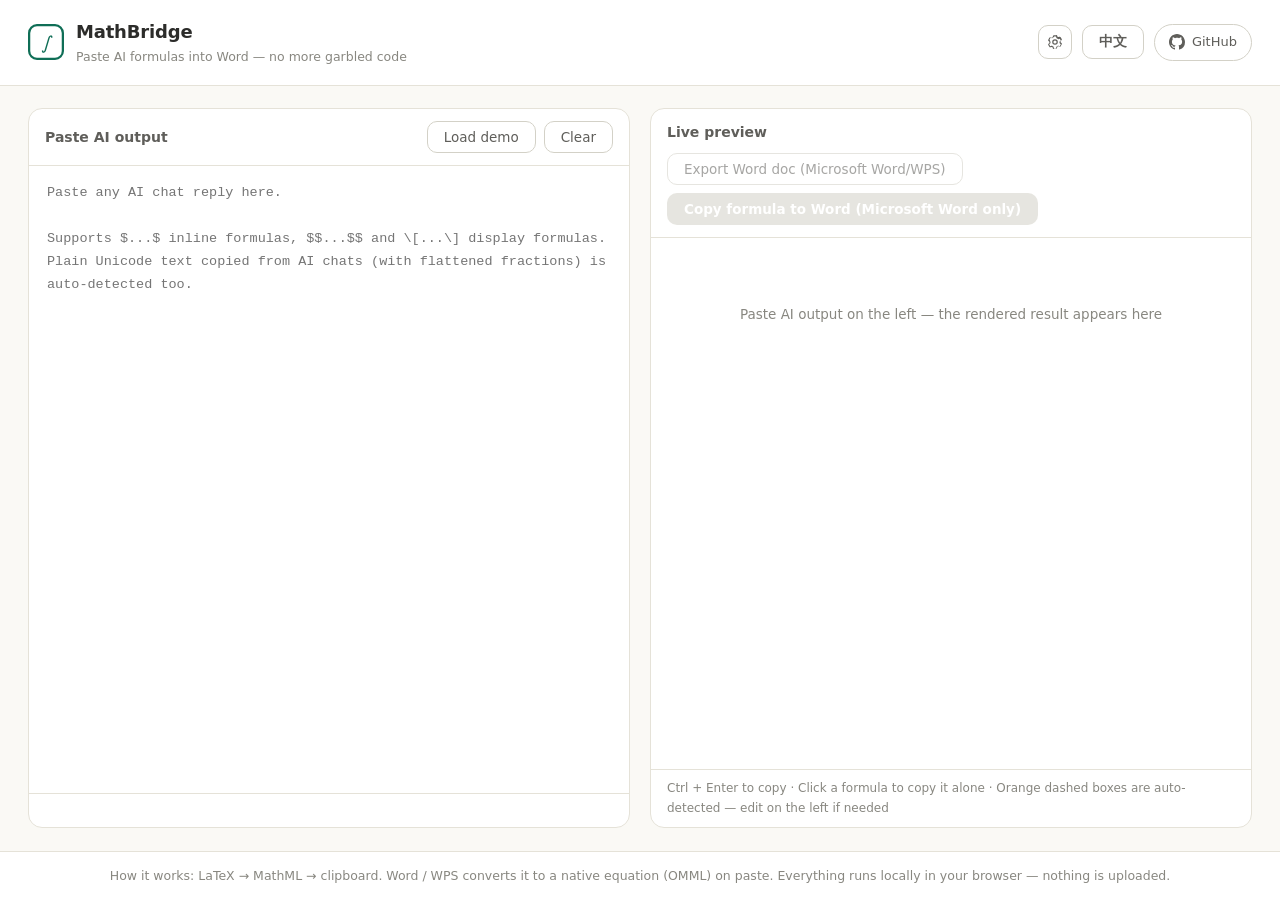
==== commit 82ec4901: "refactor: drop the panel-height and corner-radius settings; make the layout responsive The two slide" ====
--- a/index.html
+++ b/index.html
@@ -62,20 +62,6 @@
               <input type="color" id="set-bgcolor" value="#faf9f5" data-i18n-title="customColor" title="自定义颜色">
             </div>
           </div>
-          <div class="setting-row">
-            <label for="set-paneheight" data-i18n="paneSize">文本框高度</label>
-            <div class="setting-control">
-              <input type="range" id="set-paneheight" min="280" max="900" step="20">
-              <span id="val-paneheight" class="set-val">560px</span>
-            </div>
-          </div>
-          <div class="setting-row">
-            <label for="set-radius" data-i18n="cornerRadius">圆角</label>
-            <div class="setting-control">
-              <input type="range" id="set-radius" min="0" max="20" step="1">
-              <span id="val-radius" class="set-val">10px</span>
-            </div>
-          </div>
           <div class="setting-actions">
             <button type="button" id="btn-reset-settings" class="btn ghost" data-i18n="resetSettings">恢复默认</button>
           </div>
--- a/css/style.css
+++ b/css/style.css
@@ -14,8 +14,18 @@
   /* 界面自定义变量（由 js/app.js 中的设置面板驱动） */
   --font-scale: 1;
   --text-weight: 400;
+  /* 圆角与面板高度为固定设计值（原「圆角」「文本框高度」设置项已移除）。
+   * --pane-h-cap 是视口足够高时的面板高度；--pane-h-floor 是收缩下限，
+   * 再矮就交给页面整体滚动，保证任何窗口尺寸下内容都不被裁切。 */
   --radius-base: 10px;
-  --pane-h: 560px;
+  /* 面板高度：视口够高时占满工作区（原「文本框高度」滑块上限 900px 作为封顶，
+   * 避免 4K 竖屏下面板高得离谱），矮窗口则自动收缩到 --pane-h-floor。 */
+  --pane-h-cap: 900px;
+  --pane-h-floor: 300px;
+  /* 面板之外需要占用的垂直空间：实测 header 约 85px + workspace 上下内边距 44px
+   * + 页脚约 48px ≈ 177px，取 180px 留一点余量。
+   * 该值决定面板从 560px 开始收缩的视口高度（≈740px 视口以下）。 */
+  --pane-chrome: 180px;
   --radius: var(--radius-base);
   --radius-lg: calc(var(--radius-base) + 4px);
   --font: "Segoe UI", "PingFang SC", "Hiragino Sans GB", "Microsoft YaHei", system-ui, sans-serif;
@@ -44,6 +54,9 @@
   padding: 18px 28px;
   border-bottom: 1px solid var(--border);
   background: var(--surface);
+  flex-wrap: wrap;
+  gap: 10px 16px;
+  flex: none;
 }
 
 .brand { display: flex; align-items: center; gap: 12px; }
@@ -68,7 +81,7 @@
   color: var(--ink-faint);
 }
 
-.header-actions { display: flex; align-items: center; gap: 10px; }
+.header-actions { display: flex; align-items: center; gap: 10px; flex-wrap: wrap; margin-left: auto; }
 
 .lang-toggle { min-width: 52px; font-weight: 600; }
 
@@ -102,6 +115,8 @@
 @media (max-width: 900px) {
   .workspace { grid-template-columns: 1fr; padding: 16px; }
   .site-header { padding: 14px 16px; }
+  /* 单列时两栏纵向堆叠，各自不再按视口高度算（否则两块加起来必然溢出） */
+  .pane { height: clamp(280px, 60dvh, 480px); }
 }
 
 .pane {
@@ -111,10 +126,12 @@
   border: 1px solid var(--border);
   border-radius: var(--radius-lg);
   overflow: hidden;
-  /* 用固定 height 而不是 min-height：网格默认 stretch 会把面板撑到整个视口高度，
-   * min-height 永远够不到（实测面板已 726px > 上限 680px），设置项就失效了。
-   * 固定 height 后「文本框高度」滑块立即可见，内部区域各自滚动。 */
-  height: var(--pane-h);
+  /* 高度固定为设计尺寸，但在矮窗口里自动收缩，避免面板把页脚挤出视口或内容
+   * 被裁切：视口够高时面板占满工作区（上限 900px），更矮则等比收缩到 300px 为止，
+   * 再往下由页面整体滚动兜底。用固定 height 而不是 min-height，是因为网格默认
+   * stretch 会把面板撑到视口高度，min-height 永远够不到。 */
+  height: clamp(var(--pane-h-floor), calc(100dvh - var(--pane-chrome)), var(--pane-h-cap));
+  min-height: 0;
 }
 
 .pane-head {
@@ -123,7 +140,10 @@
   justify-content: space-between;
   padding: 12px 16px;
   border-bottom: 1px solid var(--border);
-  gap: 12px;
+  gap: 10px 12px;
+  /* 窄窗口时按钮组整体换到第二行，而不是把标题压扁或让按钮溢出面板 */
+  flex-wrap: wrap;
+  flex: none;
 }
 
 .pane-head h2 {
@@ -131,10 +151,11 @@
   font-size: 14px;
   font-weight: 600;
   color: var(--ink-soft);
+  flex: none;
 }
 
 /* 按钮文案较长（含适用软件说明），窄屏时整组换行而不是把标签折成两截 */
-.pane-actions { display: flex; gap: 8px; flex-wrap: wrap; }
+.pane-actions { display: flex; gap: 8px; flex-wrap: wrap; margin-left: auto; }
 
 .btn {
   font-family: inherit;
@@ -183,7 +204,9 @@
 textarea#input {
   flex: 1;
   width: 100%;
-  min-height: calc(var(--pane-h) - 120px);
+  /* min-height:0 让 textarea 能随面板收缩（flex 子项默认 min-height:auto
+   * 会被内容顶开，导致矮窗口下面板溢出） */
+  min-height: 0;
   padding: 16px 18px;
   border: none;
   resize: none;
@@ -204,6 +227,7 @@
   color: var(--ink-faint);
   border-top: 1px solid var(--border);
   min-height: 34px;
+  flex: none;
 }
 
 .status.ok { color: var(--accent); }
@@ -213,7 +237,7 @@
   flex: 1;
   padding: 18px 20px;
   overflow: auto;
-  min-height: calc(var(--pane-h) - 120px);
+  min-height: 0;
   font-weight: var(--text-weight);
 }
 
@@ -239,6 +263,9 @@
   text-align: center;
   cursor: copy;
   transition: border-color 0.15s ease, background 0.15s ease;
+  /* 超长公式在窄面板内横向滚动，而不是撑破面板 */
+  max-width: 100%;
+  overflow-x: auto;
 }
 
 .math-block:hover { border-color: var(--accent); background: var(--accent-wash); }
@@ -278,6 +305,7 @@
   font-size: 12px;
   color: var(--ink-faint);
   border-top: 1px solid var(--border);
+  flex: none;
 }
 
 .site-footer {
@@ -440,3 +468,12 @@
 @media (max-width: 900px) {
   .settings-panel { position: fixed; top: 64px; right: 16px; left: 16px; width: auto; }
 }
+
+/* 极窄屏（<480px）：按钮文案比面板还宽，改为整行铺满并允许折行，
+ * 否则「复制公式粘贴到 Word(仅 Microsoft Word)」会溢出面板被裁掉 */
+@media (max-width: 480px) {
+  .btn { font-size: 12.5px; padding: 7px 12px; }
+  .pane-actions { width: 100%; }
+  .pane-actions .btn { flex: 1 1 100%; white-space: normal; text-align: center; }
+  .header-actions { gap: 8px; }
+}
